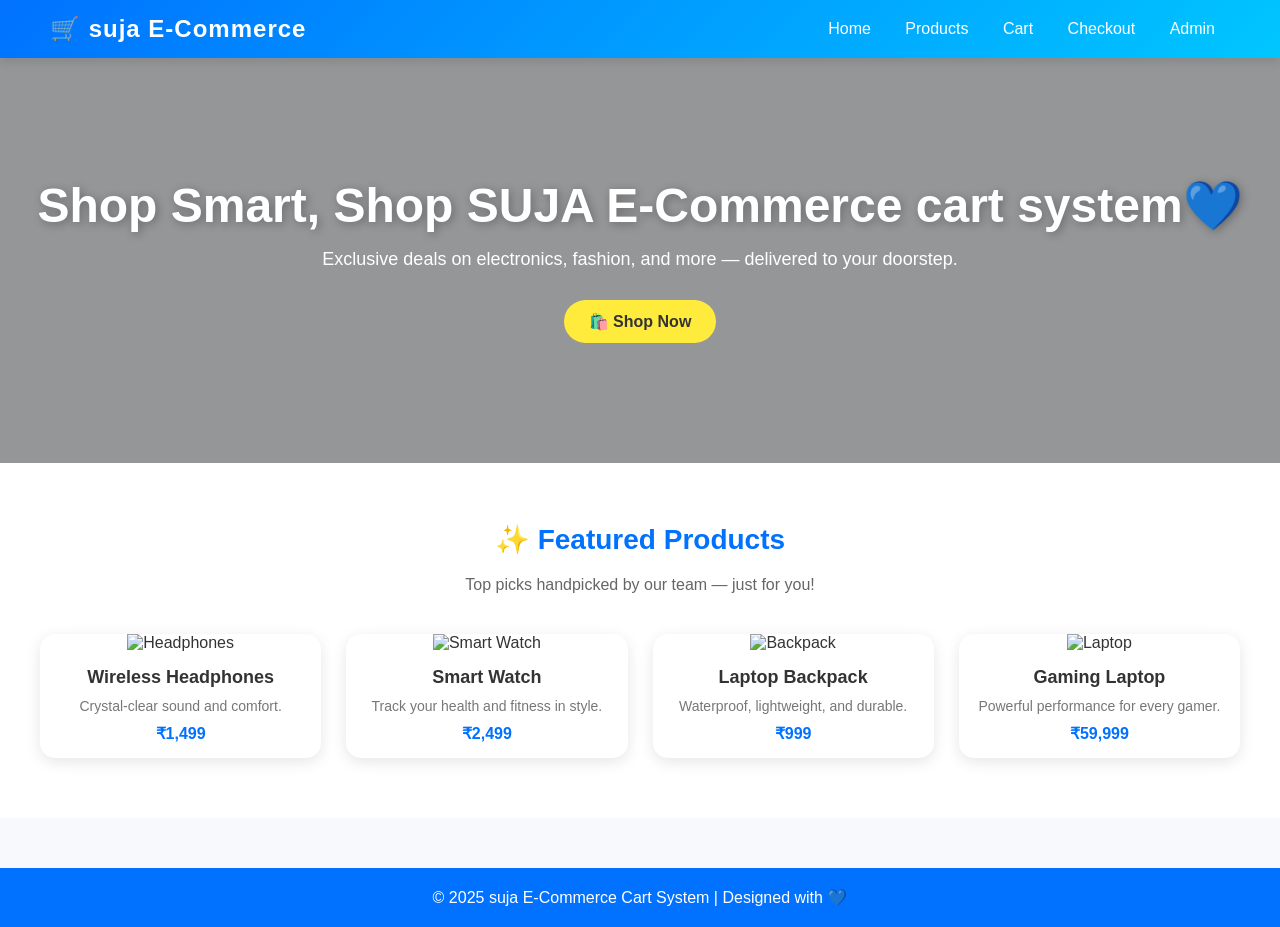
==== IBM-NJ-E-Commerce Cart System/frondend/index.html @ a0c52329 "Add files via upload" ====
<!DOCTYPE html>
<html lang="en">
<head>
  <meta charset="UTF-8" />
  <meta name="viewport" content="width=device-width, initial-scale=1.0" />
  <title>suja E-Commerce | Home</title>

  <style>
    /* ===== Global Style ===== */
    * {
      margin: 0;
      padding: 0;
      box-sizing: border-box;
      font-family: 'Poppins', sans-serif;
    }

    body {
      background-color: #f7f9fc;
      color: #333;
    }

    /* ===== Header Navigation ===== */
    header {
      background: linear-gradient(135deg, #0072ff, #00c6ff);
      padding: 15px 50px;
      display: flex;
      justify-content: space-between;
      align-items: center;
      box-shadow: 0 4px 10px rgba(0,0,0,0.1);
    }

    header h1 {
      color: white;
      font-size: 24px;
      letter-spacing: 1px;
    }

    nav a {
      color: white;
      text-decoration: none;
      margin: 0 15px;
      font-weight: 500;
      transition: color 0.3s;
    }

    nav a:hover {
      text-decoration: underline;
      color: #ffeb3b;
    }

    /* ===== Hero Section ===== */
    .hero {
      background-image: url('https://images.unsplash.com/photo-1512436991641-6745cdb1723f?auto=format&fit=crop&w=1500&q=80');
      background-size: cover;
      background-position: center;
      color: white;
      text-align: center;
      padding: 120px 20px;
      position: relative;
    }

    .hero::after {
      content: '';
      position: absolute;
      top: 0; left: 0;
      width: 100%; height: 100%;
      background: rgba(0,0,0,0.4);
      z-index: 0;
    }

    .hero-content {
      position: relative;
      z-index: 1;
    }

    .hero h2 {
      font-size: 48px;
      margin-bottom: 15px;
      text-shadow: 2px 2px 10px rgba(0,0,0,0.3);
    }

    .hero p {
      font-size: 18px;
      margin-bottom: 30px;
    }

    .hero a {
      display: inline-block;
      padding: 12px 25px;
      background: #ffeb3b;
      color: #333;
      font-weight: 600;
      border-radius: 30px;
      text-decoration: none;
      transition: background 0.3s;
    }

    .hero a:hover {
      background: #fff176;
    }

    /* ===== Featured Section ===== */
    .featured {
      text-align: center;
      padding: 60px 20px;
      background: #fff;
    }

    .featured h2 {
      color: #0072ff;
      font-size: 28px;
      margin-bottom: 20px;
    }

    .featured p {
      color: #666;
      margin-bottom: 40px;
    }

    .product-grid {
      display: grid;
      grid-template-columns: repeat(auto-fit, minmax(250px, 1fr));
      gap: 25px;
      max-width: 1200px;
      margin: auto;
    }

    .product-card {
      background: white;
      border-radius: 15px;
      box-shadow: 0 4px 15px rgba(0,0,0,0.1);
      overflow: hidden;
      transition: transform 0.3s ease, box-shadow 0.3s ease;
    }

    .product-card:hover {
      transform: translateY(-8px);
      box-shadow: 0 8px 20px rgba(0,0,0,0.2);
    }

    .product-card img {
      width: 100%;
      height: 220px;
      object-fit: cover;
    }

    .product-info {
      padding: 15px;
      text-align: center;
    }

    .product-info h3 {
      font-size: 18px;
      color: #333;
    }

    .product-info p {
      color: #777;
      font-size: 14px;
      margin: 10px 0;
    }

    .price {
      color: #0072ff;
      font-weight: bold;
      font-size: 16px;
    }

    /* ===== Footer ===== */
    footer {
      text-align: center;
      background: #0072ff;
      color: white;
      padding: 20px;
      margin-top: 50px;
    }
  </style>
</head>

<body>

  <!-- ===== Header ===== -->
  <header>
    <h1>🛒 suja E-Commerce</h1>
    <nav>
      <a href="index.html">Home</a>
      <a href="products.html">Products</a>
      <a href="cart.html">Cart</a>
      <a href="checkout.html">Checkout</a>
      <a href="admin.html">Admin</a>
    </nav>
  </header>

  <!-- ===== Hero Section ===== -->
  <section class="hero">
    <div class="hero-content">
      <h2>Shop Smart, Shop SUJA E-Commerce cart system💙</h2>
      <p>Exclusive deals on electronics, fashion, and more — delivered to your doorstep.</p>
      <a href="products.html">🛍️ Shop Now</a>
    </div>
  </section>

  <!-- ===== Featured Products ===== -->
  <section class="featured">
    <h2>✨ Featured Products</h2>
    <p>Top picks handpicked by our team — just for you!</p>

    <div class="product-grid">
      <div class="product-card">
        <img src="https://encrypted-tbn0.gstatic.com/images?q=tbn:ANd9GcSOux4xPx67B3OnDxjDlNlRkvE8msB70vjl7Q&s" alt="Headphones">
        <div class="product-info">
          <h3>Wireless Headphones</h3>
          <p>Crystal-clear sound and comfort.</p>
          <div class="price">₹1,499</div>
        </div>
      </div>

      <div class="product-card">
        <img src="https://encrypted-tbn0.gstatic.com/images?q=tbn:ANd9GcSiqC-6d2zKGwkJEQj1dhyx9KzKY3_1v_bfhg&s" alt="Smart Watch">
        <div class="product-info">
          <h3>Smart Watch</h3>
          <p>Track your health and fitness in style.</p>
          <div class="price">₹2,499</div>
        </div>
      </div>

      <div class="product-card">
        <img src="https://encrypted-tbn0.gstatic.com/images?q=tbn:ANd9GcT4DsKGNJTyV9Utyg6scH7sgZ16FNSNI09G_w&s" alt="Backpack">
        <div class="product-info">
          <h3>Laptop Backpack</h3>
          <p>Waterproof, lightweight, and durable.</p>
          <div class="price">₹999</div>
        </div>
      </div>

      <div class="product-card">
        <img src="https://m.media-amazon.com/images/I/71jbq-5PP-L._UF1000,1000_QL80_.jpg" alt="Laptop">
        <div class="product-info">
          <h3>Gaming Laptop</h3>
          <p>Powerful performance for every gamer.</p>
          <div class="price">₹59,999</div>
        </div>
      </div>
    </div>
  </section>

  <!-- ===== Footer ===== -->
  <footer>
    © 2025 suja E-Commerce Cart System | Designed with 💙
  </footer>

</body>
</html>
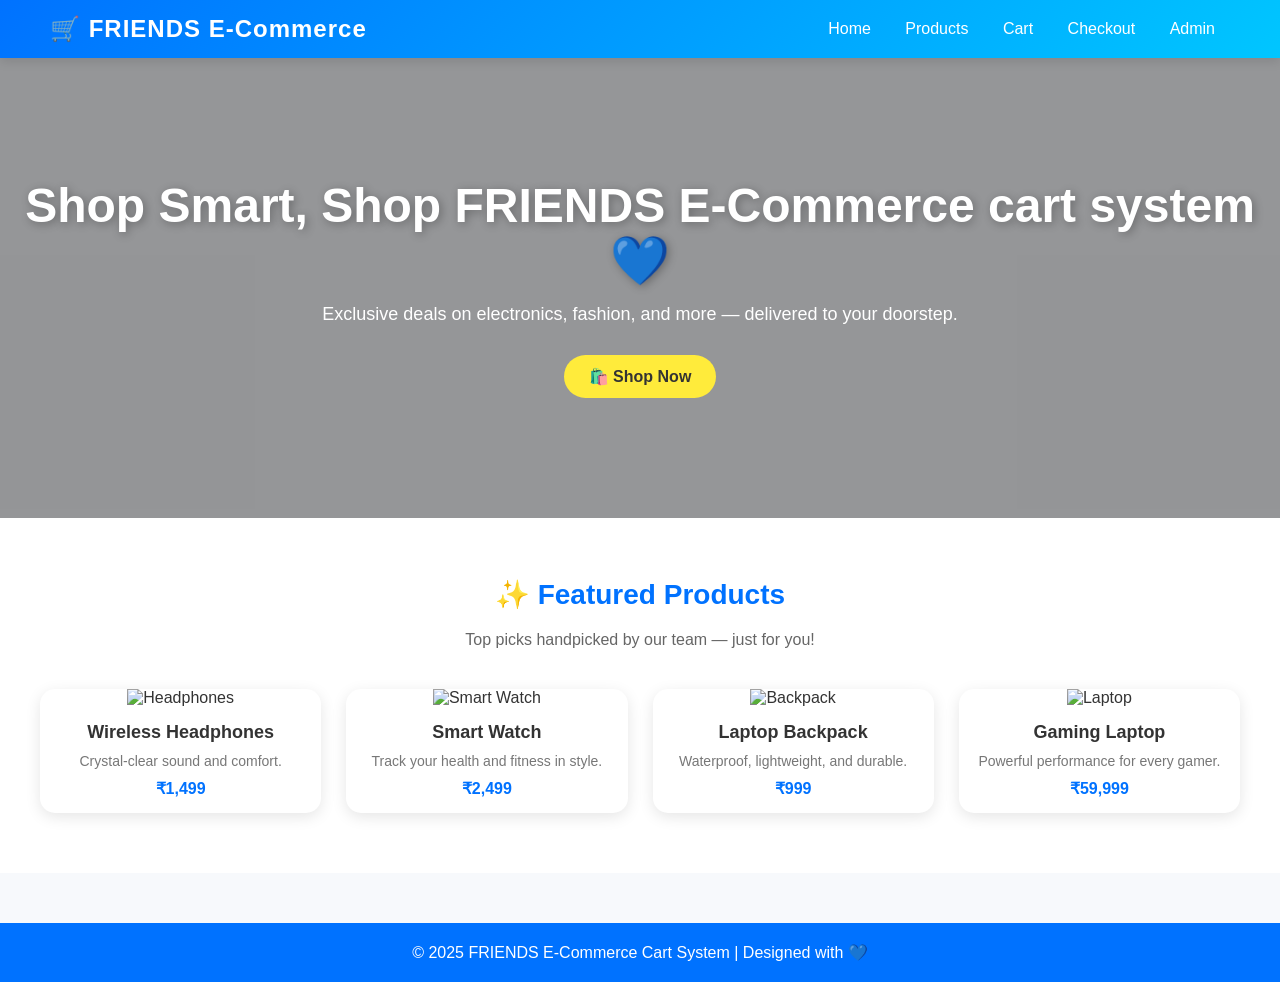
==== commit 4aa13b31: "msg" ====
--- a/IBM-NJ-E-Commerce Cart System/frondend/index.html
+++ b/IBM-NJ-E-Commerce Cart System/frondend/index.html
@@ -3,7 +3,7 @@
 <head>
   <meta charset="UTF-8" />
   <meta name="viewport" content="width=device-width, initial-scale=1.0" />
-  <title>suja E-Commerce | Home</title>
+  <title>Friends E-Commerce Cart System | Home</title>
 
   <style>
     /* ===== Global Style ===== */
@@ -181,7 +181,7 @@
 
   <!-- ===== Header ===== -->
   <header>
-    <h1>🛒 suja E-Commerce</h1>
+    <h1>🛒 FRIENDS E-Commerce</h1>
     <nav>
       <a href="index.html">Home</a>
       <a href="products.html">Products</a>
@@ -194,7 +194,7 @@
   <!-- ===== Hero Section ===== -->
   <section class="hero">
     <div class="hero-content">
-      <h2>Shop Smart, Shop SUJA E-Commerce cart system💙</h2>
+      <h2>Shop Smart, Shop FRIENDS E-Commerce cart system💙</h2>
       <p>Exclusive deals on electronics, fashion, and more — delivered to your doorstep.</p>
       <a href="products.html">🛍️ Shop Now</a>
     </div>
@@ -246,7 +246,7 @@
 
   <!-- ===== Footer ===== -->
   <footer>
-    © 2025 suja E-Commerce Cart System | Designed with 💙
+    © 2025 FRIENDS E-Commerce Cart System | Designed with 💙
   </footer>
 
 </body>
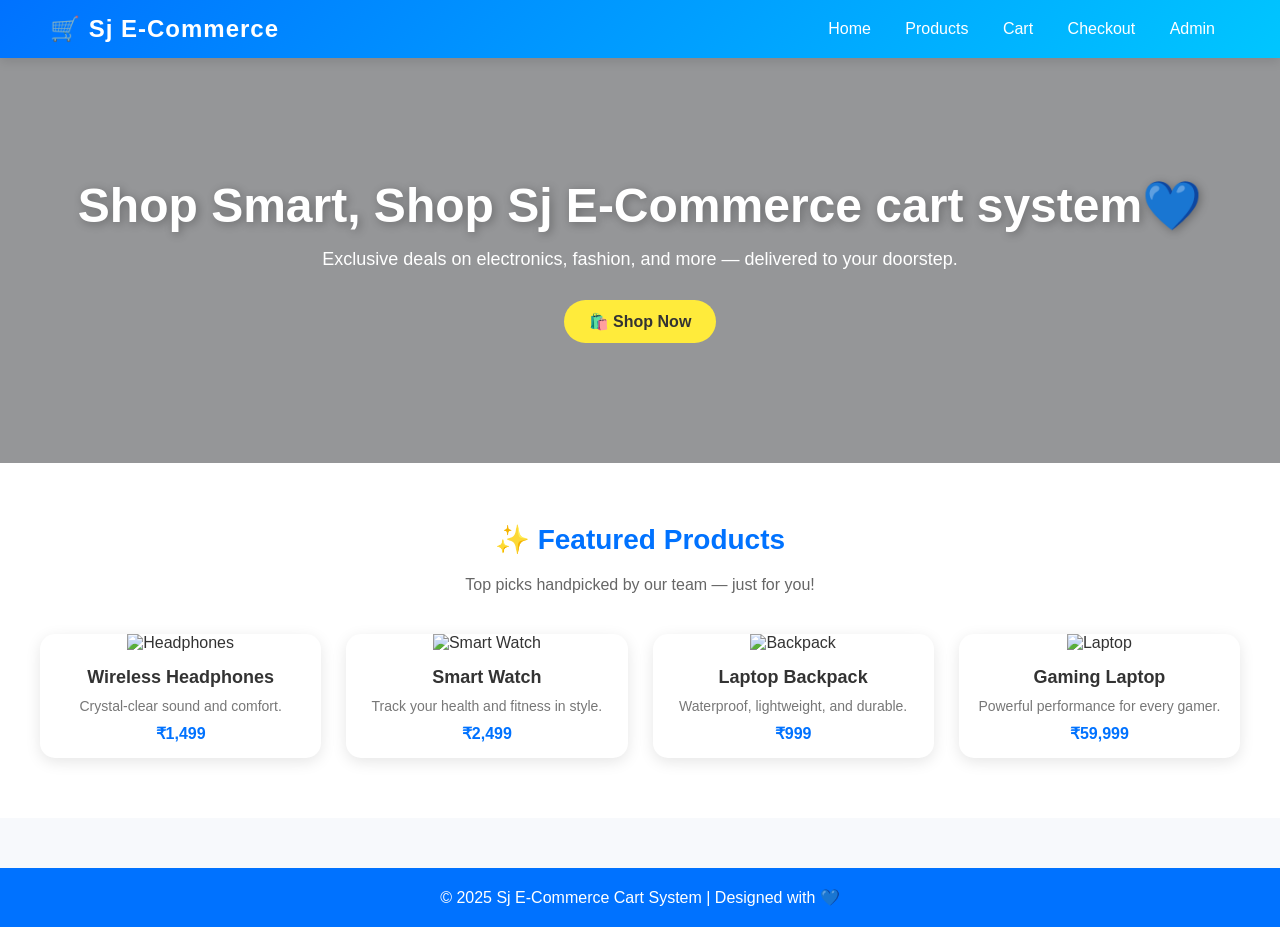
==== commit 6280ee9c: "Updated data" ====
--- a/IBM-NJ-E-Commerce Cart System/frondend/index.html
+++ b/IBM-NJ-E-Commerce Cart System/frondend/index.html
@@ -3,7 +3,7 @@
 <head>
   <meta charset="UTF-8" />
   <meta name="viewport" content="width=device-width, initial-scale=1.0" />
-  <title>Friends E-Commerce Cart System | Home</title>
+  <title>Sj E-Commerce Cart System | Home</title>
 
   <style>
     /* ===== Global Style ===== */
@@ -181,7 +181,7 @@
 
   <!-- ===== Header ===== -->
   <header>
-    <h1>🛒 FRIENDS E-Commerce</h1>
+    <h1>🛒 Sj E-Commerce</h1>
     <nav>
       <a href="index.html">Home</a>
       <a href="products.html">Products</a>
@@ -194,7 +194,7 @@
   <!-- ===== Hero Section ===== -->
   <section class="hero">
     <div class="hero-content">
-      <h2>Shop Smart, Shop FRIENDS E-Commerce cart system💙</h2>
+      <h2>Shop Smart, Shop Sj E-Commerce cart system💙</h2>
       <p>Exclusive deals on electronics, fashion, and more — delivered to your doorstep.</p>
       <a href="products.html">🛍️ Shop Now</a>
     </div>
@@ -246,7 +246,7 @@
 
   <!-- ===== Footer ===== -->
   <footer>
-    © 2025 FRIENDS E-Commerce Cart System | Designed with 💙
+    © 2025 Sj E-Commerce Cart System | Designed with 💙
   </footer>
 
 </body>
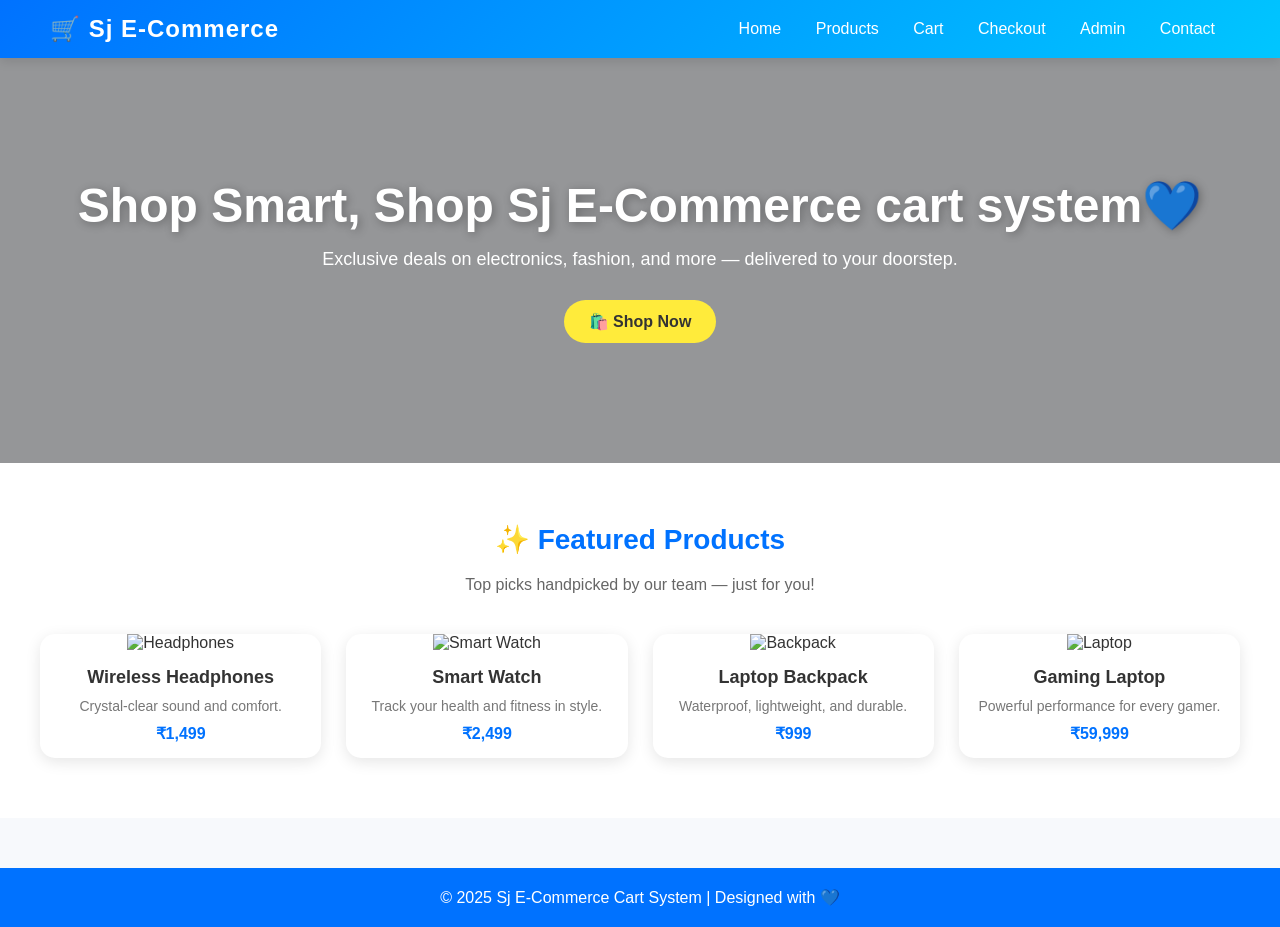
==== commit d5898397: "Updated contect and index page" ====
--- a/IBM-NJ-E-Commerce Cart System/frondend/index.html
+++ b/IBM-NJ-E-Commerce Cart System/frondend/index.html
@@ -188,6 +188,7 @@
       <a href="cart.html">Cart</a>
       <a href="checkout.html">Checkout</a>
       <a href="admin.html">Admin</a>
+      <a href="contact.html">Contact</a>
     </nav>
   </header>
 
